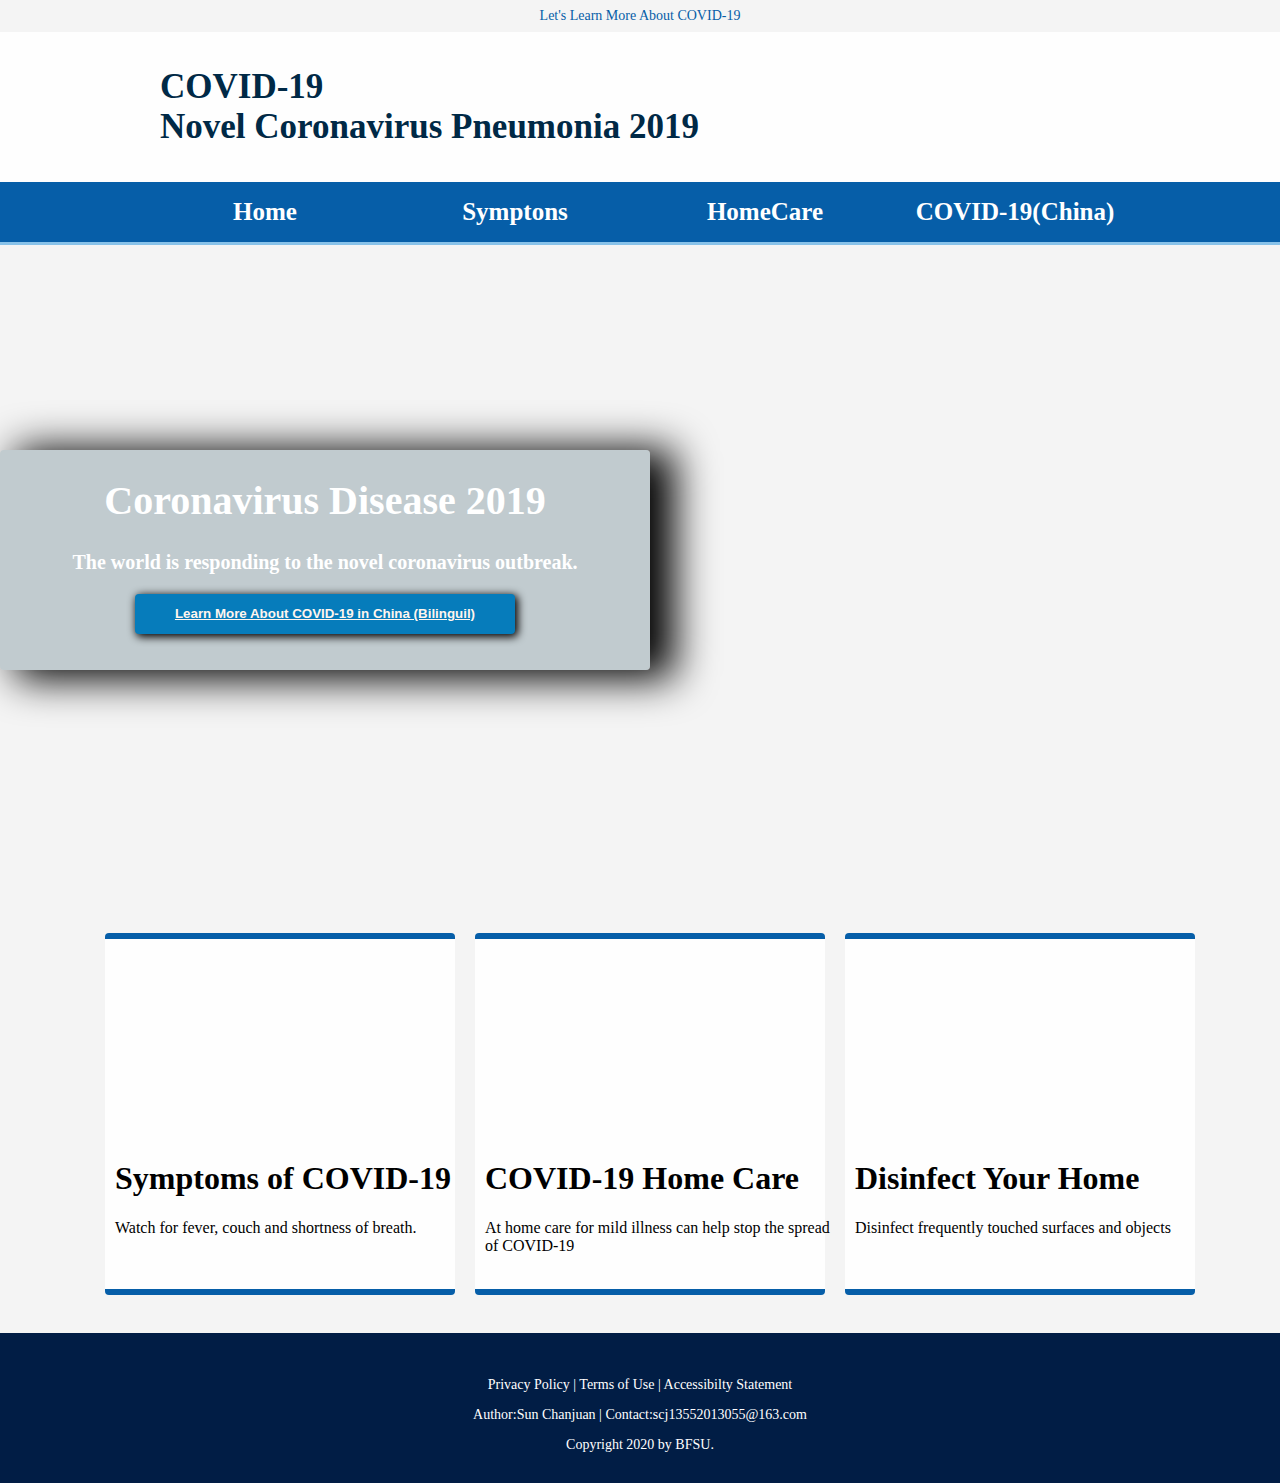
==== index.html @ 44db6a73 "Add files via upload" ====
<html lang="en"></html>
<head>
    <title>COVID-19</title>
    <link href="images/logo1.ico" rel="viruslogoicon" type="image/x-ico">
    <meta charset="utf-8" />
    <meta name="keywords" content="COVID-19,新冠病毒">
    <meta name="author" content="sunchanjuan">
    <link rel="stylesheet" type="text/css" href="mystyle.css">
<style type="text/css">
#container_1{
    width: 100%;
    height: 650px;
    background-image: url(images/mask2.png);
    background-repeat: no-repeat;
    background-size: 100% 800px;
    overflow: hidden;
    text-align: center;
}
#web_openingremark{
    width: 650px;
    height: 220px;
    color: white;
    text-align: center;
    font-size: 20px;
    font-weight: 800;
    background-color: rgba(75,108,124, 0.3);
    border-radius: 4px;
    position:absolute;
    top:450px;
    box-shadow: 20px 4px 40px 5px black;    
}
button{
    background-color:#067CBB;
    height: 40px;
    width: 380px;
    border: 0;
    border-radius: 4px;
    box-shadow: 2px 2px 8px 1px black;  
}
button a{
    font-weight:500; 
    color: seashell;
    font-weight: 800;
    display: block;
}

button a:hover{
color: #FECD17;
}
.block{
    padding: 20px;
    justify-content: center;
    display: flex;
}
.shadow{
    float:left;
    margin-left:20px;
    background-color: #FEFEFE;
    width:350px;
    height:350px;
    border-top: solid 6px #065EA8;
    border-bottom: solid 6px #065EA8;
    border-radius: 4px
}
.shadow:hover{
    -webkit-box-shadow: #ccc 0px 10px 10px;
    -moz-box-shadow: #ccc 0px 10px 10px;
    box-shadow: #ccc 0px 10px 10px; 
}
#block_1{
    background-image: url(images/symptoms.jpg);
    background-repeat: no-repeat;
    background-size: 100%;
    position: relative;
}
#symptoms{
    color: black;
    width: 100%;
    height: 150px;
    position:absolute;
    bottom: 0;
    left: 10px;
}
#block_2{
    background-image: url(images/homecare.jpg);
    background-repeat: no-repeat;
    background-size: 100%;
    position: relative;
}
#homecare{
    color: black;
    width: 100%;
    height: 150px;
    position:absolute;
    bottom: 0;
    left: 10px;
}
#block_3{
    background-image: url(images/disinfect.jpg);
    background-repeat: no-repeat;
    background-size: 100%;
    position: relative;
}
#disinfect{
    color: black;
    width: 100%;
    height: 150px;
    position:absolute;
    bottom: 0;
    left: 10px;
}
</style>
</head>



<body>
    <div class="tip">
        <div>
            <p style="color: #065EA8; font-size: 14px;">
                Let's Learn More About COVID-19
            </p>

        </div>

    </div>
    <div class="top">
      
 
        <div class="header">
           <p>COVID-19</br>
           Novel Coronavirus Pneumonia 2019</p>
        </div>
         
       
    </div>


    <div class="nav">
        <div id="nav_bg">
        <table id="nav_tb">
            <tr >
            <td style="width: 250px;"><a href="index.html">Home</a></td>
            <td><a href="symptoms.html">Symptons</a></td>
            <td><a href="homecare.html">HomeCare</a></td>
            <td><a href="COVID-19_China.html">COVID-19(China)</a></td>
            </tr>
        </table>
        </div>
    </div>


    <div class="wrapper">
        <div id="container_1">
        
          <div id="web_openingremark">
            <h1>Coronavirus Disease 2019</h1>
            <p>The world is responding to the novel coronavirus outbreak.</p>
            <button><a href="COVID-19_China.html">Learn More About COVID-19 in China (Bilinguil)</a></button>
            
        </div>
        </div>
    </div>
</br>

    <div class="block">
        <div class="shadow" id="block_1">
            <div id="symptoms">
                <H1>Symptoms of COVID-19</H1>
                <P>Watch for fever, couch and shortness of breath.</P>
            </div>
        </div>
        <div class="shadow" id="block_2">
            <div id="homecare">
                <h1>COVID-19 Home Care</h1>
                <p>At home care for mild illness can help stop the spread of COVID-19</p>
            </div>
        </div>
        <div class="shadow" id="block_3">
            <div id="disinfect">
                <h1>Disinfect Your Home</h1>
                <p>Disinfect frequently touched surfaces and objects</p>
            </div>
        </div>

    </div>
</br>

    <div class="footer">
        <div>
            
        <P>Privacy Policy | Terms of Use | Accessibilty Statement</P>
            
            <P>Author:Sun Chanjuan | Contact:scj13552013055@163.com</P>
            <p>Copyright 2020 by BFSU.</p></br>
            
    </div>
</body>
</html>
---- mystyle.css ----
body{
    background-color: #F4F4F4;
    margin: 0;
    padding: 0;
}
.tip{
    background-color: #F4F4F4;
    height: 30px;
    width: 100%;
    line-height: 3px;
    text-align: center;
    justify-content: center;
    display: flex;
}

.top{
    width: 100%;
    height: 150px;
    margin-top: 2px ;
    background-color: #FEFEFE;
    background-image: url(images/logo1.png);
    background-repeat: no-repeat;
    background-size: 130px 130px;
    background-position: 20px;
    position: relative;
}

.header{
    text-align: left;
    color: #002946;
    font-size: 35px;
    font-weight: 900;
    font-family:Georgia, 'Times New Roman', Times, serif;
    width: 1000px;
    height: 30px;
    position:absolute;
    left: 160px;
    bottom: 120px
    
    

}
#nav_bg{
    background-color: #065EA8;
    border-bottom: solid 3px #88C2E9;
    justify-content: center;
    display: flex;
    padding: 0;
    margin: 0;
    height: 60px;
}
#nav_tb{
    width: 1000px; 
    height: 60px; 
    text-align: center;
    border-collapse: collapse;
}
table td{
    width: 250px;
    height: 60px;
    padding: 0;
    
}

table a:link,table a:visited{
    font-size: 25px;
    font-weight: 800;
    color:white;
    text-align:center;
    text-decoration:none;
}
table td:hover,table td:active{
   background-color:#88C2E9;
    
}
.footer{
    background-color: #011D45;
    width: 100%;
    height: 120px;
    padding-top: 30px;
    text-align: center;
    text-decoration: none;
    color: white;
    font-size: 14px;
    margin: 0 auto;
}
.footer a{
    text-decoration: none;
    color:white;
    
}
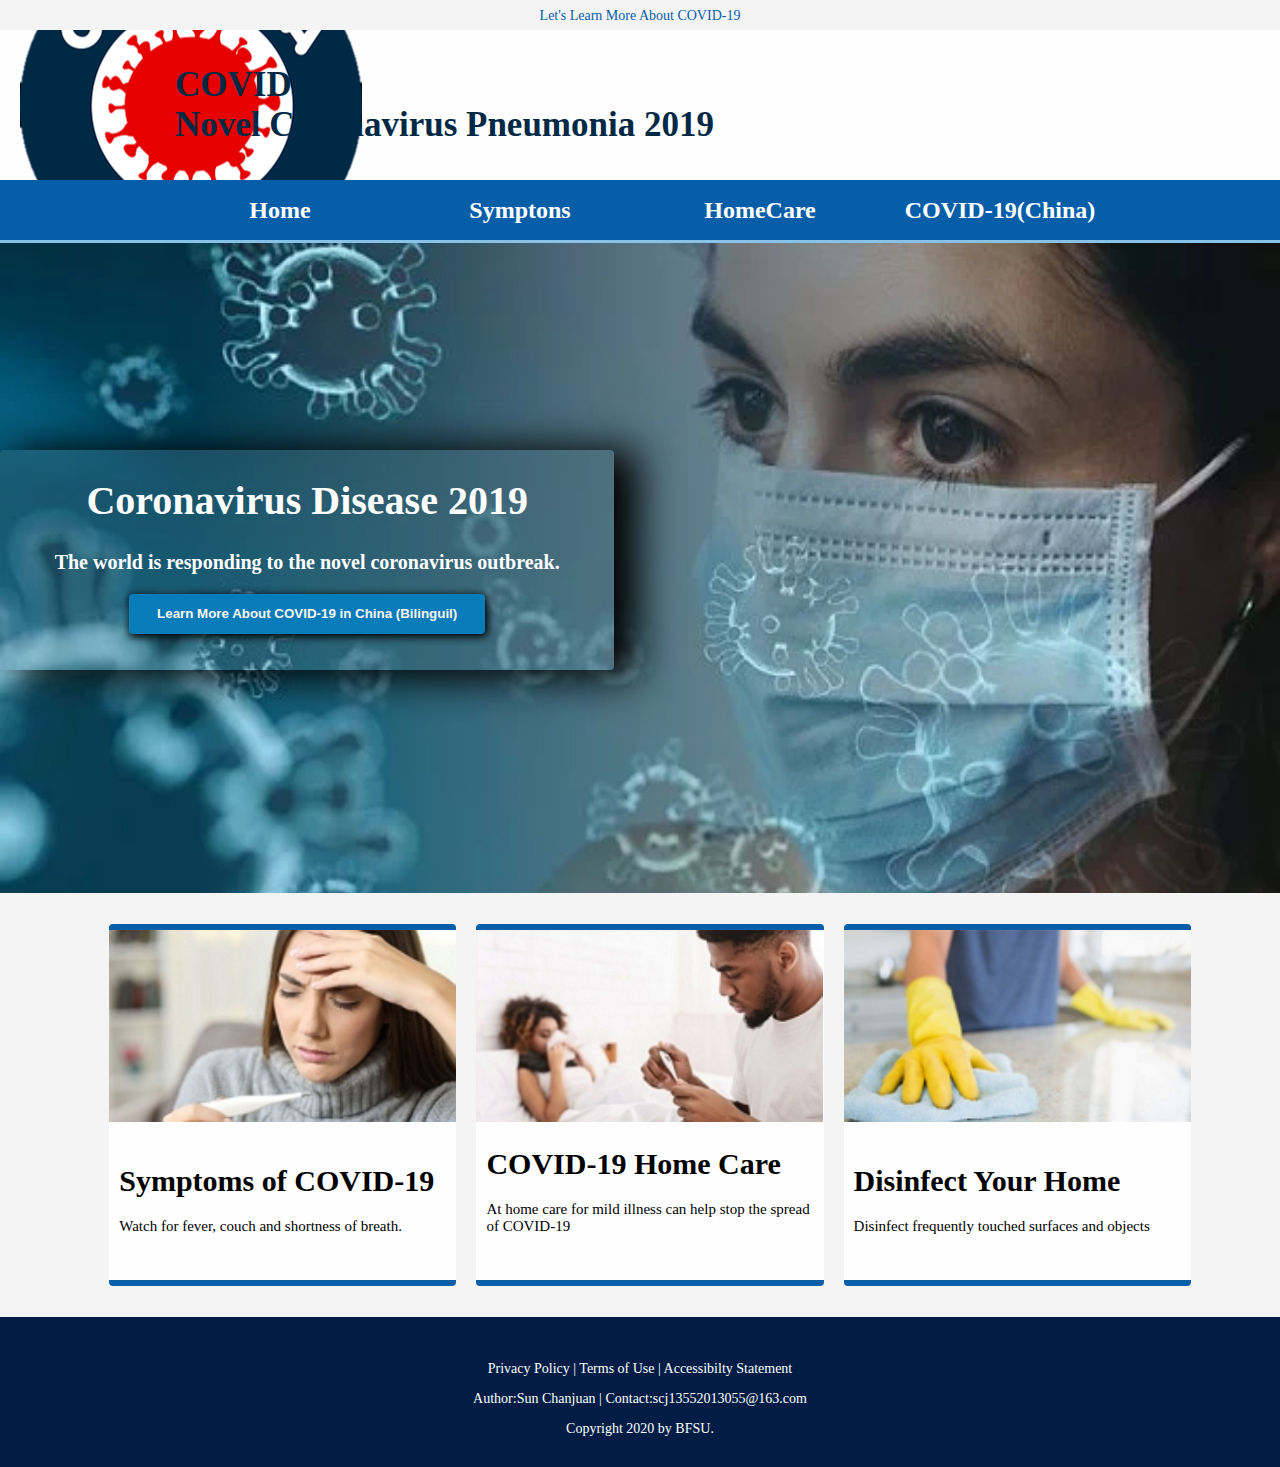
==== commit c06b1136: "Add files via upload" ====
--- a/index.html
+++ b/index.html
@@ -1,27 +1,27 @@
 <html lang="en"></html>
 <head>
     <title>COVID-19</title>
-    <link href="images/logo1.ico" rel="viruslogoicon" type="image/x-ico">
+    <link href="images/logo1.ico" rel="icon" type="image/x-ico">
     <meta charset="utf-8" />
     <meta name="keywords" content="COVID-19,新冠病毒">
     <meta name="author" content="sunchanjuan">
+    <meta name="viewport" content="width=device-width,initial-scale=1,maximum-scale=1,user-scalable=no">
     <link rel="stylesheet" type="text/css" href="mystyle.css">
 <style type="text/css">
-#container_1{
+.container_1{
     width: 100%;
     height: 650px;
     background-image: url(images/mask2.png);
     background-repeat: no-repeat;
-    background-size: 100% 800px;
+    background-size: 100% 750px;
     overflow: hidden;
-    text-align: center;
 }
-#web_openingremark{
-    width: 650px;
+.box{
+    width: 48%;
     height: 220px;
     color: white;
     text-align: center;
-    font-size: 20px;
+    font-size: 2em;
     font-weight: 800;
     background-color: rgba(75,108,124, 0.3);
     border-radius: 4px;
@@ -32,20 +32,20 @@
 button{
     background-color:#067CBB;
     height: 40px;
-    width: 380px;
+    width: 58%;
     border: 0;
     border-radius: 4px;
     box-shadow: 2px 2px 8px 1px black;  
 }
 button a{
-    font-weight:500; 
     color: seashell;
     font-weight: 800;
     display: block;
+    text-decoration: none;
 }
 
 button a:hover{
-color: #FECD17;
+color: #065EA8;
 }
 .block{
     padding: 20px;
@@ -56,11 +56,12 @@
     float:left;
     margin-left:20px;
     background-color: #FEFEFE;
-    width:350px;
+    width:28%;
     height:350px;
     border-top: solid 6px #065EA8;
     border-bottom: solid 6px #065EA8;
-    border-radius: 4px
+    border-radius: 4px;
+    font-size: 1.5em;
 }
 .shadow:hover{
     -webkit-box-shadow: #ccc 0px 10px 10px;
@@ -75,10 +76,8 @@
 }
 #symptoms{
     color: black;
-    width: 100%;
-    height: 150px;
     position:absolute;
-    bottom: 0;
+    bottom: 30px;
     left: 10px;
 }
 #block_2{
@@ -89,10 +88,8 @@
 }
 #homecare{
     color: black;
-    width: 100%;
-    height: 150px;
     position:absolute;
-    bottom: 0;
+    bottom: 30px;
     left: 10px;
 }
 #block_3{
@@ -100,13 +97,12 @@
     background-repeat: no-repeat;
     background-size: 100%;
     position: relative;
+    
 }
 #disinfect{
     color: black;
-    width: 100%;
-    height: 150px;
     position:absolute;
-    bottom: 0;
+    bottom: 30px;
     left: 10px;
 }
 </style>
@@ -125,22 +121,20 @@
 
     </div>
     <div class="top">
-      
- 
+        
         <div class="header">
            <p>COVID-19</br>
            Novel Coronavirus Pneumonia 2019</p>
         </div>
-         
        
     </div>
 
 
     <div class="nav">
-        <div id="nav_bg">
-        <table id="nav_tb">
+        <div class="nav_bg">
+        <table class="nav_tb">
             <tr >
-            <td style="width: 250px;"><a href="index.html">Home</a></td>
+            <td><a href="index.html">Home</a></td>
             <td><a href="symptoms.html">Symptons</a></td>
             <td><a href="homecare.html">HomeCare</a></td>
             <td><a href="COVID-19_China.html">COVID-19(China)</a></td>
@@ -150,17 +144,15 @@
     </div>
 
 
-    <div class="wrapper">
-        <div id="container_1">
+        <div class="container_1">
         
-          <div id="web_openingremark">
+          <div class="box">
             <h1>Coronavirus Disease 2019</h1>
             <p>The world is responding to the novel coronavirus outbreak.</p>
             <button><a href="COVID-19_China.html">Learn More About COVID-19 in China (Bilinguil)</a></button>
             
+          </div>
         </div>
-        </div>
-    </div>
 </br>
 
     <div class="block">
--- a/mystyle.css
+++ b/mystyle.css
@@ -2,9 +2,10 @@
     background-color: #F4F4F4;
     margin: 0;
     padding: 0;
+    font-size:62.5%;
+ 
 }
 .tip{
-    background-color: #F4F4F4;
     height: 30px;
     width: 100%;
     line-height: 3px;
@@ -16,57 +17,46 @@
 .top{
     width: 100%;
     height: 150px;
-    margin-top: 2px ;
     background-color: #FEFEFE;
     background-image: url(images/logo1.png);
     background-repeat: no-repeat;
-    background-size: 130px 130px;
     background-position: 20px;
     position: relative;
 }
 
 .header{
-    text-align: left;
     color: #002946;
-    font-size: 35px;
+    font-size: 3.5em;
     font-weight: 900;
     font-family:Georgia, 'Times New Roman', Times, serif;
-    width: 1000px;
     height: 30px;
-    position:absolute;
-    left: 160px;
-    bottom: 120px
-    
-    
-
+    position: absolute;
+    left: 5em;
+    bottom: 120px;
 }
-#nav_bg{
+.nav_bg{
+    height: 60px;
     background-color: #065EA8;
     border-bottom: solid 3px #88C2E9;
     justify-content: center;
     display: flex;
-    padding: 0;
-    margin: 0;
-    height: 60px;
 }
-#nav_tb{
-    width: 1000px; 
+
+.nav_tb{
+    width: 75%; 
     height: 60px; 
-    text-align: center;
     border-collapse: collapse;
 }
 table td{
-    width: 250px;
+    width: 20%;
     height: 60px;
-    padding: 0;
-    
+    text-align: center;
 }
 
 table a:link,table a:visited{
-    font-size: 25px;
+    font-size: 1.5em;
     font-weight: 800;
     color:white;
-    text-align:center;
     text-decoration:none;
 }
 table td:hover,table td:active{
@@ -79,13 +69,12 @@
     height: 120px;
     padding-top: 30px;
     text-align: center;
-    text-decoration: none;
     color: white;
-    font-size: 14px;
-    margin: 0 auto;
+    font-size: 1.4em;
+
 }
 .footer a{
     text-decoration: none;
     color:white;
     
-}
+}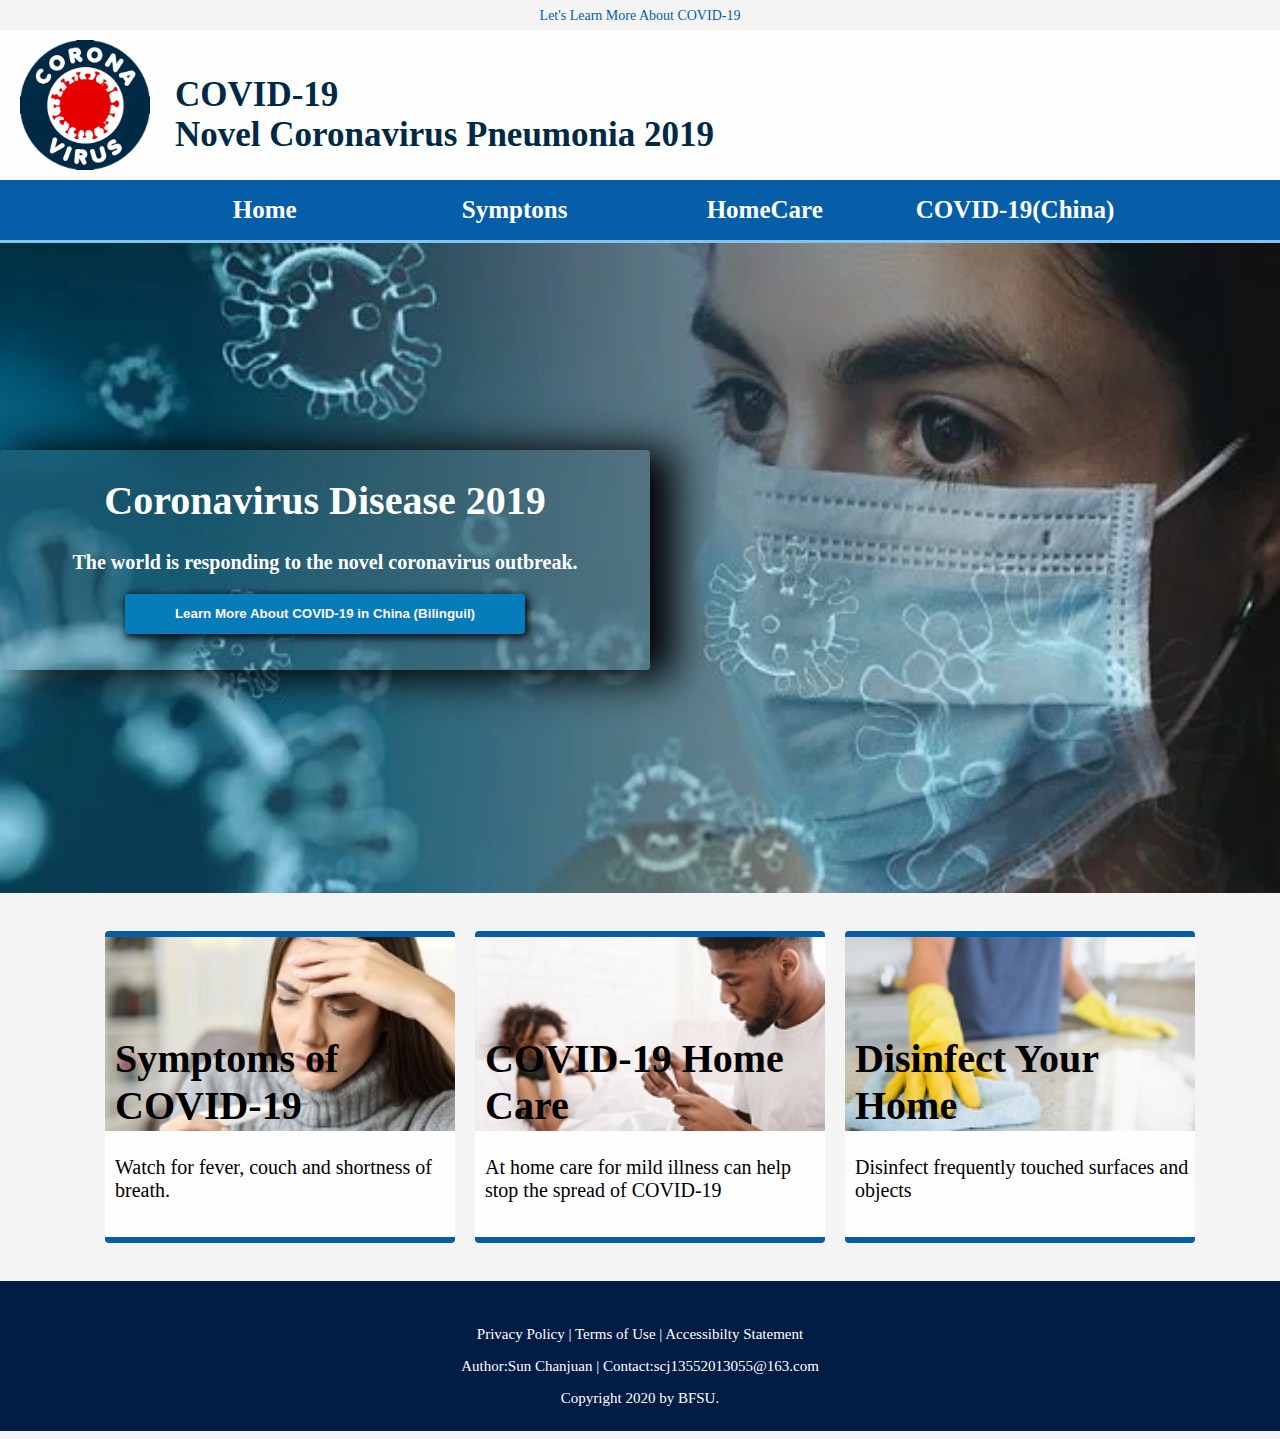
==== commit 31a48833: "Add files via upload" ====
--- a/index.html
+++ b/index.html
@@ -5,11 +5,10 @@
     <meta charset="utf-8" />
     <meta name="keywords" content="COVID-19,新冠病毒">
     <meta name="author" content="sunchanjuan">
-    <meta name="viewport" content="width=device-width,initial-scale=1,maximum-scale=1,user-scalable=no">
+    <meta name="viewport" content="width=device-width,initial-scale=1">
     <link rel="stylesheet" type="text/css" href="mystyle.css">
 <style type="text/css">
 .container_1{
-    width: 100%;
     height: 650px;
     background-image: url(images/mask2.png);
     background-repeat: no-repeat;
@@ -17,11 +16,11 @@
     overflow: hidden;
 }
 .box{
-    width: 48%;
+    width: 650px;
     height: 220px;
     color: white;
     text-align: center;
-    font-size: 2em;
+    font-size: 20px;
     font-weight: 800;
     background-color: rgba(75,108,124, 0.3);
     border-radius: 4px;
@@ -32,7 +31,7 @@
 button{
     background-color:#067CBB;
     height: 40px;
-    width: 58%;
+    width: 400px;
     border: 0;
     border-radius: 4px;
     box-shadow: 2px 2px 8px 1px black;  
@@ -45,7 +44,7 @@
 }
 
 button a:hover{
-color: #065EA8;
+color:darkorange;
 }
 .block{
     padding: 20px;
@@ -56,12 +55,12 @@
     float:left;
     margin-left:20px;
     background-color: #FEFEFE;
-    width:28%;
-    height:350px;
+    width:350px;
+    height:300px;
     border-top: solid 6px #065EA8;
     border-bottom: solid 6px #065EA8;
     border-radius: 4px;
-    font-size: 1.5em;
+    font-size: 20px;
 }
 .shadow:hover{
     -webkit-box-shadow: #ccc 0px 10px 10px;
@@ -77,7 +76,7 @@
 #symptoms{
     color: black;
     position:absolute;
-    bottom: 30px;
+    bottom: 15px;
     left: 10px;
 }
 #block_2{
@@ -89,7 +88,7 @@
 #homecare{
     color: black;
     position:absolute;
-    bottom: 30px;
+    bottom: 15px;
     left: 10px;
 }
 #block_3{
@@ -102,7 +101,7 @@
 #disinfect{
     color: black;
     position:absolute;
-    bottom: 30px;
+    bottom: 15px;
     left: 10px;
 }
 </style>
--- a/mystyle.css
+++ b/mystyle.css
@@ -1,13 +1,10 @@
-body{
+html body{
     background-color: #F4F4F4;
     margin: 0;
     padding: 0;
-    font-size:62.5%;
- 
 }
 .tip{
     height: 30px;
-    width: 100%;
     line-height: 3px;
     text-align: center;
     justify-content: center;
@@ -15,24 +12,23 @@
 }
 
 .top{
-    width: 100%;
     height: 150px;
     background-color: #FEFEFE;
     background-image: url(images/logo1.png);
+    background-size: 130px 130px;
     background-repeat: no-repeat;
     background-position: 20px;
     position: relative;
 }
-
 .header{
     color: #002946;
-    font-size: 3.5em;
+    font-size: 35px;
     font-weight: 900;
     font-family:Georgia, 'Times New Roman', Times, serif;
     height: 30px;
     position: absolute;
     left: 5em;
-    bottom: 120px;
+    bottom: 110px;
 }
 .nav_bg{
     height: 60px;
@@ -43,18 +39,18 @@
 }
 
 .nav_tb{
-    width: 75%; 
+    width: 1000px; 
     height: 60px; 
     border-collapse: collapse;
 }
 table td{
-    width: 20%;
+    width: 250px;
     height: 60px;
     text-align: center;
 }
 
 table a:link,table a:visited{
-    font-size: 1.5em;
+    font-size: 25px;
     font-weight: 800;
     color:white;
     text-decoration:none;
@@ -65,12 +61,11 @@
 }
 .footer{
     background-color: #011D45;
-    width: 100%;
     height: 120px;
     padding-top: 30px;
     text-align: center;
     color: white;
-    font-size: 1.4em;
+    font-size: 15px;
 
 }
 .footer a{
